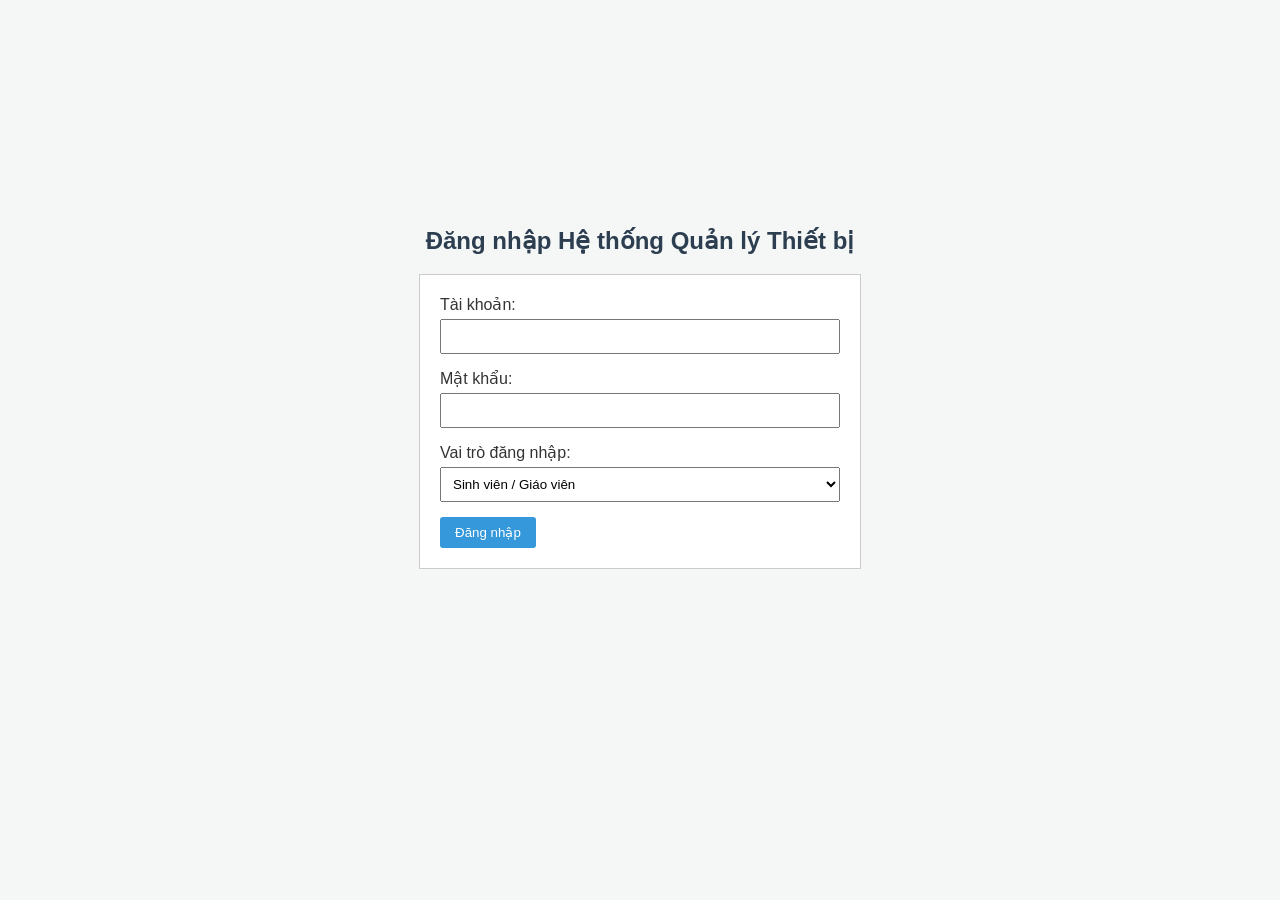
==== index.html @ f4c0f971 "Web demo 50%" ====
<!DOCTYPE html>
<html lang="en">
<head>
    <meta charset="UTF-8">
    <meta name="viewport" content="width=device-width, initial-scale=1.0">
    <title>Đăng nhập Hệ thống</title>
    <link rel="stylesheet" href="style.css">
</head>
<body>
    <div class="login-wrapper">
        <h2>Đăng nhập Hệ thống Quản lý Thiết bị</h2>
        <form id="loginForm">
            
            <label>Tài khoản:</label>
            <input type="text" id="username" required>
            
            <label>Mật khẩu:</label>
            <input type="password" id="password" required>
            
            <label>Vai trò đăng nhập:</label>
            <select id="role">
                <option value="sinhvien">Sinh viên / Giáo viên</option>
                <option value="admin">Quản trị viên (Admin)</option>
            </select>
            
            <button type="button" onclick="xuLyDangNhap()">Đăng nhập</button>
        </form>
    </div>

    <script src="main.js"></script>
</body>
</html>
---- style.css ----
body {
    font-family: Arial, sans-serif;
    background-color: #f4f7f6;
    color: #333;
    padding: 20px;
}

h1, h2 {
    color: #2c3e50;
}

table {
    width: 100%;
    border-collapse: collapse;
    margin-bottom: 20px;
    background-color: #fff;
}

th, td {
    border: 1px solid #ccc;
    padding: 10px;
    text-align: left;
}

th {
    background-color: #34495e;
    color: white;
}

form {
    background-color: #fff;
    padding: 20px;
    border: 1px solid #ccc;
    max-width: 400px;
}

input, select {
    width: 100%;
    padding: 8px;
    margin-top: 5px;
    margin-bottom: 15px;
    box-sizing: border-box;
}

button {
    padding: 8px 15px;
    background-color: #3498db;
    color: white;
    border: none;
    cursor: pointer;
    border-radius: 3px;
    margin-right: 5px;
}

button:hover {
    background-color: #2980b9;
}

.login-wrapper {
    display: flex;
    flex-direction: column;
    align-items: center;
    justify-content: center;
    height: 80vh; 
}

.header-container {
    display: flex;
    justify-content: space-between; 
    align-items: center; 
    margin-bottom: 10px;
}

.header-container h1 {
    margin: 0; 
}
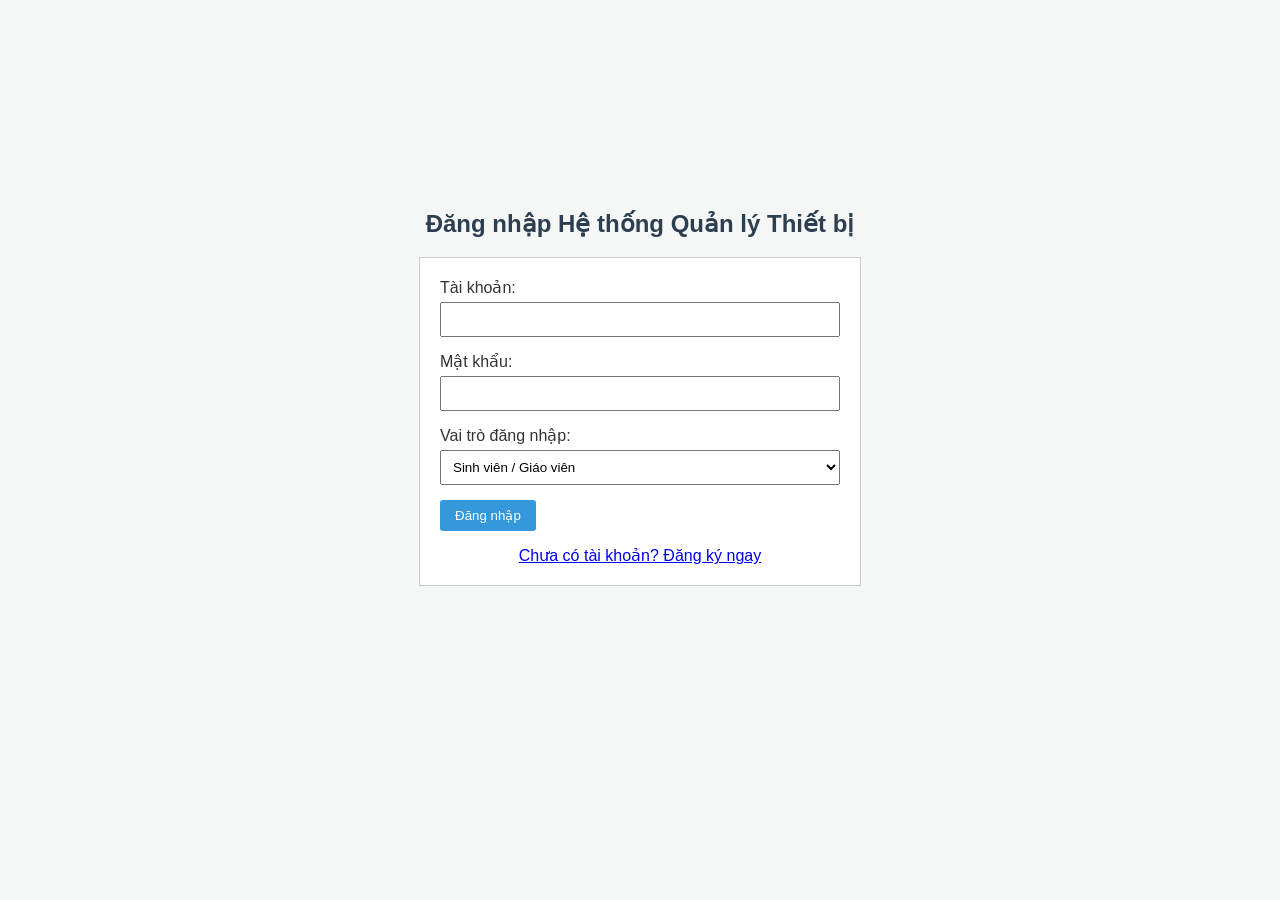
==== commit a633c903: "bổ sung tính năng đăng kí tài khoản" ====
--- a/index.html
+++ b/index.html
@@ -24,6 +24,10 @@
             </select>
             
             <button type="button" onclick="xuLyDangNhap()">Đăng nhập</button>
+            
+            <div style="margin-top: 15px; text-align: center;">
+                <a href="register.html">Chưa có tài khoản? Đăng ký ngay</a>
+            </div>
         </form>
     </div>
 
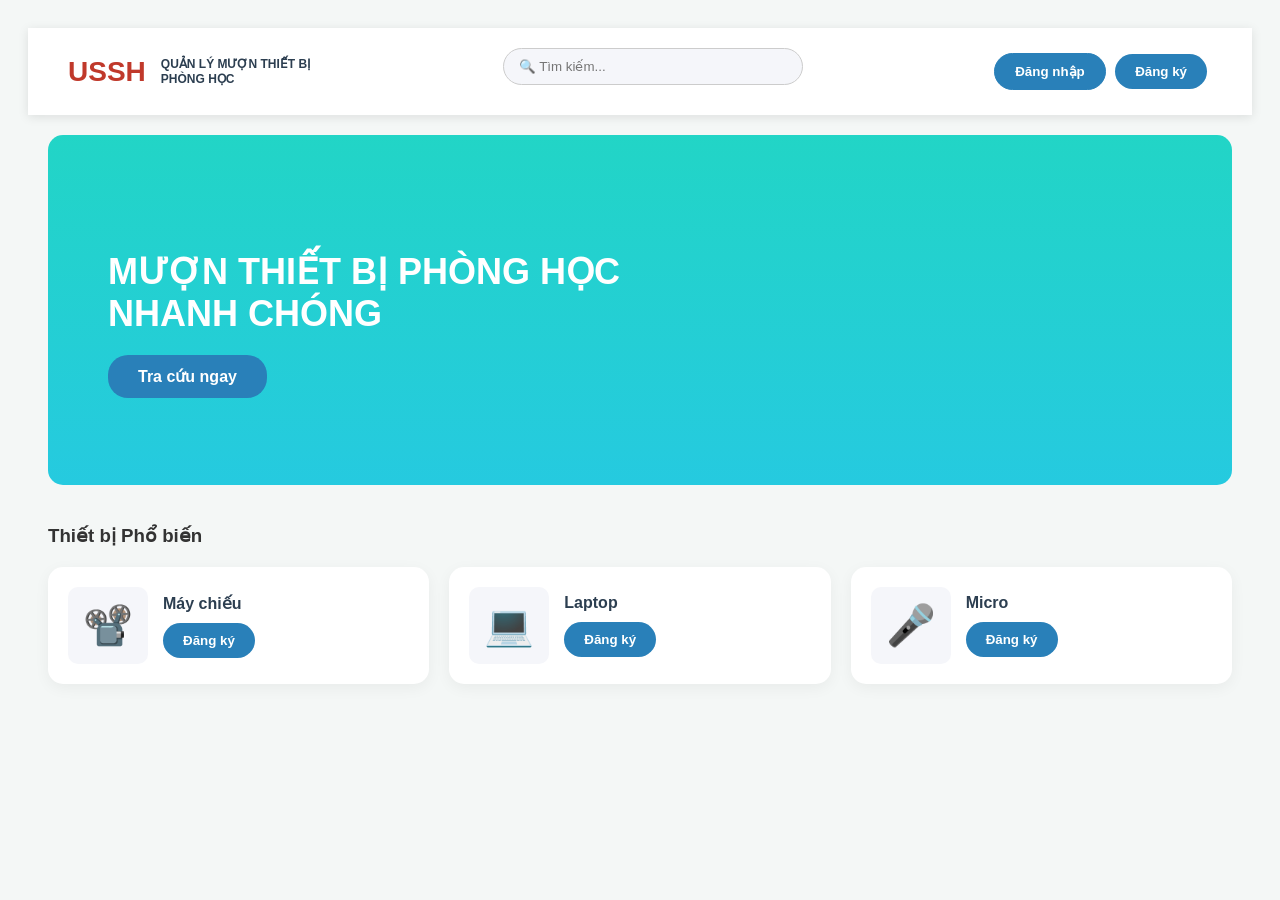
==== commit 2cb8aa5f: "tuỳ chỉnh lại các trang, bổ sung trang chủ" ====
--- a/index.html
+++ b/index.html
@@ -1,36 +1,62 @@
 <!DOCTYPE html>
-<html lang="en">
+<html lang="vi">
 <head>
     <meta charset="UTF-8">
-    <meta name="viewport" content="width=device-width, initial-scale=1.0">
-    <title>Đăng nhập Hệ thống</title>
+    <title>Quản lý Mượn thiết bị - Trang chủ</title>
     <link rel="stylesheet" href="style.css">
 </head>
 <body>
-    <div class="login-wrapper">
-        <h2>Đăng nhập Hệ thống Quản lý Thiết bị</h2>
-        <form id="loginForm">
+    <!-- Thanh điều hướng -->
+    <header class="navbar">
+        <div class="logo">
+            <h1 class="logo-highlight">USSH</h1>
+            <span class="logo-text">QUẢN LÝ MƯỢN THIẾT BỊ<br>PHÒNG HỌC</span>
+        </div>
+        <div class="search-bar">
+            <input type="text" placeholder="🔍 Tìm kiếm...">
+        </div>
+        <div class="auth-buttons">
+            <button class="btn-outline" onclick="window.location.href='login.html'">Đăng nhập</button>
+            <button class="btn-primary" onclick="window.location.href='register.html'">Đăng ký</button>
+        </div>
+    </header>
+
+    <!-- Banner chính -->
+    <section class="hero">
+        <div class="hero-content">
+            <h2>MƯỢN THIẾT BỊ PHÒNG HỌC<br>NHANH CHÓNG</h2>
+            <button class="btn-primary large-btn" onclick="window.location.href='login.html'">Tra cứu ngay</button>
+        </div>
+    </section>
+
+    <!-- Danh sách thiết bị phổ biến -->
+    <section class="popular-devices">
+        <h3>Thiết bị Phổ biến</h3>
+        <div class="device-grid">
+            <div class="device-card">
+                <div class="device-icon">📽️</div>
+                <div class="device-info">
+                    <h4>Máy chiếu</h4>
+                    <button class="btn-primary" onclick="window.location.href='login.html'">Đăng ký</button>
+                </div>
+            </div>
             
-            <label>Tài khoản:</label>
-            <input type="text" id="username" required>
-            
-            <label>Mật khẩu:</label>
-            <input type="password" id="password" required>
-            
-            <label>Vai trò đăng nhập:</label>
-            <select id="role">
-                <option value="sinhvien">Sinh viên / Giáo viên</option>
-                <option value="admin">Quản trị viên (Admin)</option>
-            </select>
-            
-            <button type="button" onclick="xuLyDangNhap()">Đăng nhập</button>
-            
-            <div style="margin-top: 15px; text-align: center;">
-                <a href="register.html">Chưa có tài khoản? Đăng ký ngay</a>
+            <div class="device-card">
+                <div class="device-icon">💻</div>
+                <div class="device-info">
+                    <h4>Laptop</h4>
+                    <button class="btn-primary" onclick="window.location.href='login.html'">Đăng ký</button>
+                </div>
             </div>
-        </form>
-    </div>
 
-    <script src="main.js"></script>
+            <div class="device-card">
+                <div class="device-icon">🎤</div>
+                <div class="device-info">
+                    <h4>Micro</h4>
+                    <button class="btn-primary" onclick="window.location.href='login.html'">Đăng ký</button>
+                </div>
+            </div>
+        </div>
+    </section>
 </body>
 </html>
--- a/style.css
+++ b/style.css
@@ -44,7 +44,7 @@
 
 button {
     padding: 8px 15px;
-    background-color: #3498db;
+    background-color: #0cb5df;
     color: white;
     border: none;
     cursor: pointer;
@@ -53,7 +53,7 @@
 }
 
 button:hover {
-    background-color: #2980b9;
+    background-color: #0cce83;
 }
 
 .login-wrapper {
@@ -73,4 +73,434 @@
 
 .header-container h1 {
     margin: 0; 
+}
+
+/* --- UI Trang Chủ --- */
+.navbar {
+    display: flex;
+    justify-content: space-between;
+    align-items: center;
+    background-color: #ffffff;
+    padding: 15px 40px;
+    box-shadow: 0 2px 10px rgba(0,0,0,0.1);
+}
+
+.logo {
+    display: flex;
+    align-items: center;
+    gap: 15px;
+}
+
+.logo-highlight {
+    color: #c0392b;
+    font-size: 28px;
+    margin: 0;
+}
+
+.logo-text {
+    font-size: 12px;
+    font-weight: bold;
+    color: #2c3e50;
+    line-height: 1.2;
+}
+
+.search-bar input {
+    padding: 10px 15px;
+    width: 300px;
+    border-radius: 20px;
+    border: 1px solid #ccc;
+    background-color: #f5f6fa;
+}
+
+.btn-primary {
+    background-color: #2980b9;
+    color: white;
+    border-radius: 20px;
+    padding: 10px 20px;
+    font-weight: bold;
+}
+
+.btn-outline {
+    background-color: #2980b9;
+    color: white;
+    border: 1px solid #2980b9;
+    border-radius: 20px;
+    padding: 10px 20px;
+    font-weight: bold;
+}
+
+/* Hero Section */
+.hero {
+    background: linear-gradient(rgba(11, 209, 193, 0.9), rgba(15, 197, 221, 0.9)), url('https://via.placeholder.com/1200x400') center/cover;
+    height: 350px;
+    display: flex;
+    align-items: center;
+    padding-left: 60px;
+    border-radius: 15px;
+    margin: 20px;
+    color: white;
+}
+
+.hero h2 {
+    font-size: 36px;
+    color: white;
+    margin-bottom: 20px;
+}
+
+.large-btn {
+    padding: 12px 30px;
+    font-size: 16px;
+    background-color: #2980b9;
+    color: white;
+}
+
+/* Device Section */
+.popular-devices {
+    margin: 40px 20px;
+}
+
+.device-grid {
+    display: flex;
+    gap: 20px;
+    margin-top: 20px;
+}
+
+.device-card {
+    background: white;
+    border-radius: 15px;
+    padding: 20px;
+    flex: 1;
+    display: flex;
+    align-items: center;
+    gap: 15px;
+    box-shadow: 0 4px 15px rgba(0,0,0,0.05);
+}
+
+.device-icon {
+    font-size: 40px;
+    background-color: #f5f6fa;
+    padding: 15px;
+    border-radius: 10px;
+}
+
+.device-info h4 {
+    margin: 0 0 10px 0;
+    color: #2c3e50;
+}
+
+/* --- UI Dashboard (Admin & Sinh viên) --- */
+.dashboard-body {
+    margin: 0;
+    padding: 0;
+    background-color: #f5f6fa;
+    font-family: Arial, sans-serif;
+}
+
+.dashboard-layout {
+    display: flex;
+    min-height: 100vh;
+}
+
+/* Sidebar */
+.sidebar {
+    width: 250px;
+    background-color: #2c3e50;
+    color: white;
+    padding: 20px;
+    display: flex;
+    flex-direction: column;
+}
+
+.sidebar-logo {
+    color: #e74c3c;
+    font-size: 32px;
+    font-weight: bold;
+    text-align: center;
+    margin-bottom: 30px;
+}
+
+.sidebar-user {
+    display: flex;
+    align-items: center;
+    gap: 15px;
+    margin-bottom: 30px;
+    padding-bottom: 20px;
+    border-bottom: 1px solid #34495e;
+}
+
+.sidebar-user .avatar {
+    font-size: 30px;
+    background-color: white;
+    border-radius: 50%;
+    padding: 5px;
+}
+
+.sidebar-user .user-info strong {
+    display: block;
+    font-size: 14px;
+}
+
+.sidebar-user .user-info span {
+    font-size: 12px;
+    color: #bdc3c7;
+}
+
+.sidebar-menu {
+    list-style: none;
+    padding: 0;
+    margin: 0;
+}
+
+.sidebar-menu li {
+    padding: 15px;
+    margin-bottom: 5px;
+    border-radius: 8px;
+    cursor: pointer;
+    color: #bdc3c7;
+}
+
+.sidebar-menu li:hover, .sidebar-menu li.active {
+    background-color: #34495e;
+    color: white;
+}
+
+/* Main Content */
+.main-content {
+    flex: 1;
+    padding: 30px;
+}
+
+.topbar {
+    display: flex;
+    justify-content: space-between;
+    align-items: center;
+    margin-bottom: 30px;
+}
+
+.topbar h2 {
+    margin: 0;
+    color: #2c3e50;
+}
+
+.topbar-actions {
+    display: flex;
+    gap: 15px;
+}
+
+.search-input {
+    padding: 8px 15px;
+    border-radius: 20px;
+    border: 1px solid #ccc;
+    width: 250px;
+}
+
+.btn-logout {
+    background-color: #e74c3c;
+    color: white;
+    border: none;
+    border-radius: 20px;
+    padding: 8px 20px;
+    cursor: pointer;
+}
+
+/* Stats Grid */
+.stats-grid {
+    display: grid;
+    grid-template-columns: repeat(4, 1fr);
+    gap: 20px;
+    margin-bottom: 30px;
+}
+
+.stat-card {
+    padding: 20px;
+    border-radius: 12px;
+    color: white;
+}
+
+.stat-card p {
+    margin: 0 0 10px 0;
+    font-size: 14px;
+}
+
+.stat-card h3 {
+    margin: 0;
+    font-size: 28px;
+}
+
+.bg-blue { background-color: #3498db; }
+.bg-green { background-color: #2ecc71; }
+.bg-red { background-color: #e74c3c; }
+.bg-yellow { background-color: #f1c40f; }
+
+/* Content Grid */
+.content-grid {
+    display: grid;
+    grid-template-columns: 1fr 1fr;
+    gap: 20px;
+}
+
+.chart-section, .table-section {
+    background: white;
+    padding: 20px;
+    border-radius: 12px;
+    box-shadow: 0 2px 10px rgba(0,0,0,0.05);
+}
+
+.chart-section h3, .table-section h3 {
+    margin-top: 0;
+    color: #2c3e50;
+    border-bottom: 1px solid #eee;
+    padding-bottom: 10px;
+}
+
+.chart-placeholder {
+    display: flex;
+    align-items: flex-end;
+    gap: 10px;
+    height: 150px;
+    padding-top: 20px;
+}
+
+.chart-placeholder .bar {
+    flex: 1;
+    background-color: #3498db;
+    border-radius: 3px 3px 0 0;
+}
+
+.data-table {
+    width: 100%;
+    border-collapse: collapse;
+}
+
+.data-table th, .data-table td {
+    padding: 10px;
+    text-align: left;
+    border-bottom: 1px solid #eee;
+    border: none;
+}
+
+.data-table th {
+    color: #7f8c8d;
+    font-size: 14px;
+    background-color: transparent;
+}
+
+.btn-icon {
+    border: none;
+    background: none;
+    cursor: pointer;
+    font-size: 16px;
+    border-radius: 50%;
+    width: 30px;
+    height: 30px;
+    display: inline-flex;
+    align-items: center;
+    justify-content: center;
+}
+
+.btn-approve { background-color: #e8f8f5; color: #2ecc71; }
+.btn-reject { background-color: #fdedec; color: #e74c3c; }
+
+/* --- Giao diện Đăng nhập / Đăng ký (Auth) --- */
+.auth-body {
+    background-color: #e9ecef;
+    display: flex;
+    justify-content: center;
+    align-items: center;
+    height: 100vh;
+    margin: 0;
+}
+
+.auth-container {
+    display: flex;
+    width: 900px;
+    background: white;
+    border-radius: 20px;
+    box-shadow: 0 10px 30px rgba(0,0,0,0.1);
+    overflow: hidden;
+}
+
+.auth-banner {
+    flex: 1;
+    background-color: #2980b9;
+    color: white;
+    padding: 50px;
+    display: flex;
+    flex-direction: column;
+    justify-content: center;
+}
+
+.auth-logo {
+    color: #e74c3c;
+    font-size: 48px;
+    margin-bottom: 20px;
+    text-shadow: 2px 2px 4px rgba(0,0,0,0.2);
+    font-weight: 900;
+}
+
+.auth-banner h2 {
+    color: white;
+    font-size: 36px;
+    margin: 0;
+    line-height: 1.2;
+}
+
+.auth-banner h3 {
+    font-size: 24px;
+    font-weight: 400;
+    margin-top: 10px;
+    color: #ecf0f1;
+}
+
+.auth-form-section {
+    flex: 1;
+    padding: 50px;
+    background: white;
+}
+
+.auth-tabs {
+    display: flex;
+    gap: 30px;
+    margin-bottom: 30px;
+    border-bottom: 2px solid #eee;
+    padding-bottom: 10px;
+}
+
+.auth-tabs .tab {
+    text-decoration: none;
+    color: #7f8c8d;
+    font-weight: bold;
+    font-size: 18px;
+}
+
+.auth-tabs .tab.active {
+    color: #2980b9;
+    border-bottom: 3px solid #2980b9;
+    padding-bottom: 10px;
+    margin-bottom: -12px;
+}
+
+.auth-form {
+    background: transparent;
+    border: none;
+    padding: 0;
+    max-width: 100%;
+}
+
+.auth-form input, .auth-form select {
+    background-color: #f5f6fa;
+    border: none;
+    border-radius: 8px;
+    padding: 12px 15px;
+    margin-bottom: 20px;
+    width: 100%;
+    box-sizing: border-box;
+}
+
+.auth-btn {
+    width: 100%;
+    padding: 12px;
+    font-size: 16px;
+    border-radius: 8px;
+    margin-top: 10px;
 }
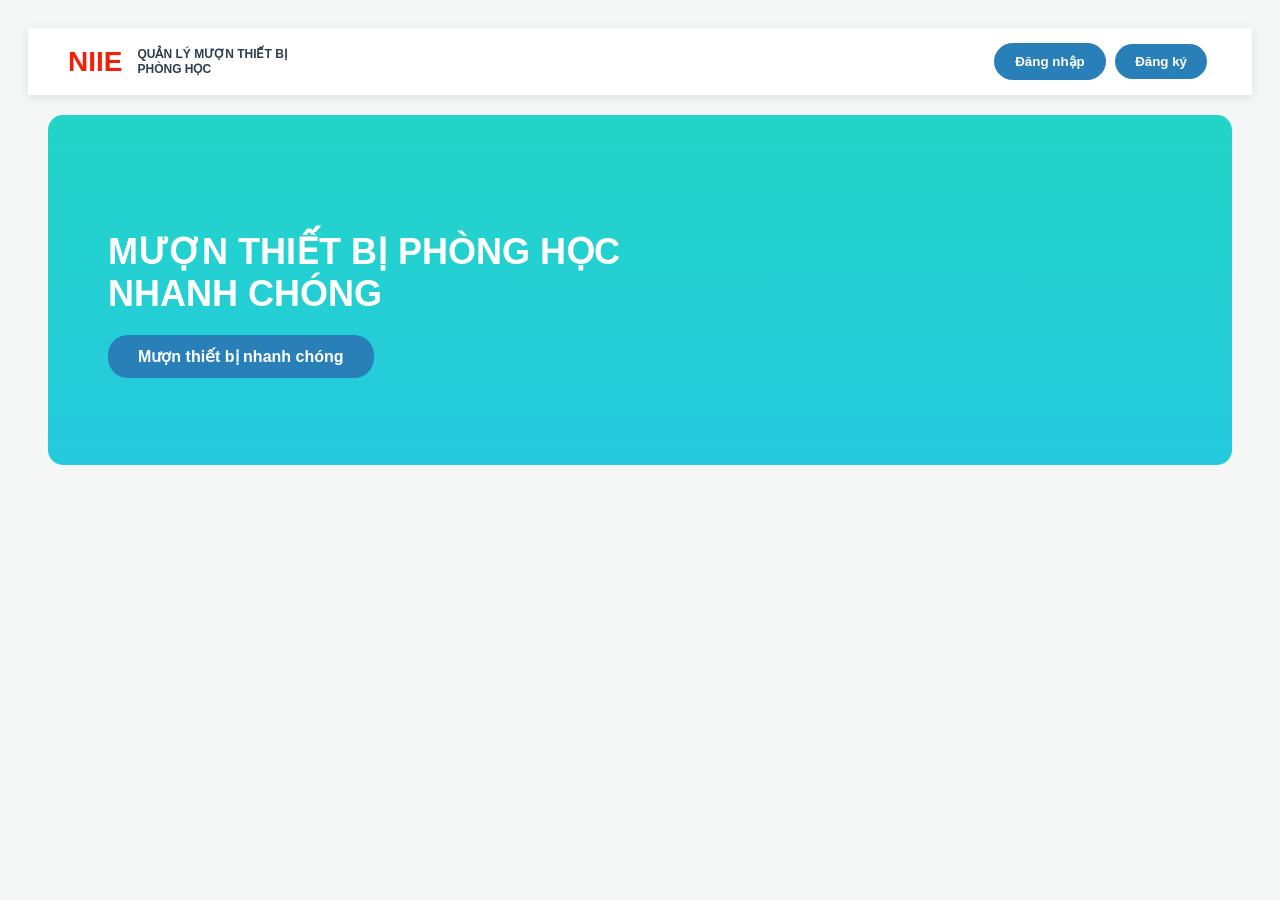
==== commit 880aef00: "chỉnh sửa lại các tính năng, dần hoàn thiện các trang" ====
--- a/index.html
+++ b/index.html
@@ -6,57 +6,29 @@
     <link rel="stylesheet" href="style.css">
 </head>
 <body>
-    <!-- Thanh điều hướng -->
     <header class="navbar">
         <div class="logo">
-            <h1 class="logo-highlight">USSH</h1>
+            <h1 class="logo-highlight">NIIE</h1>
             <span class="logo-text">QUẢN LÝ MƯỢN THIẾT BỊ<br>PHÒNG HỌC</span>
         </div>
-        <div class="search-bar">
-            <input type="text" placeholder="🔍 Tìm kiếm...">
-        </div>
-        <div class="auth-buttons">
+        
+        <div class="auth-buttons" id="auth_section">
             <button class="btn-outline" onclick="window.location.href='login.html'">Đăng nhập</button>
             <button class="btn-primary" onclick="window.location.href='register.html'">Đăng ký</button>
         </div>
     </header>
 
-    <!-- Banner chính -->
     <section class="hero">
         <div class="hero-content">
             <h2>MƯỢN THIẾT BỊ PHÒNG HỌC<br>NHANH CHÓNG</h2>
-            <button class="btn-primary large-btn" onclick="window.location.href='login.html'">Tra cứu ngay</button>
+            <button class="btn-primary large-btn" id="btn_hero_action" onclick="window.location.href='login.html'">Mượn thiết bị nhanh chóng</button>
         </div>
     </section>
 
-    <!-- Danh sách thiết bị phổ biến -->
-    <section class="popular-devices">
-        <h3>Thiết bị Phổ biến</h3>
-        <div class="device-grid">
-            <div class="device-card">
-                <div class="device-icon">📽️</div>
-                <div class="device-info">
-                    <h4>Máy chiếu</h4>
-                    <button class="btn-primary" onclick="window.location.href='login.html'">Đăng ký</button>
-                </div>
-            </div>
-            
-            <div class="device-card">
-                <div class="device-icon">💻</div>
-                <div class="device-info">
-                    <h4>Laptop</h4>
-                    <button class="btn-primary" onclick="window.location.href='login.html'">Đăng ký</button>
-                </div>
-            </div>
-
-            <div class="device-card">
-                <div class="device-icon">🎤</div>
-                <div class="device-info">
-                    <h4>Micro</h4>
-                    <button class="btn-primary" onclick="window.location.href='login.html'">Đăng ký</button>
-                </div>
-            </div>
-        </div>
-    </section>
+    <div id="ds_thietbi_trangchu" style="display: flex; gap: 20px; justify-content: center; flex-wrap: wrap; margin-top: 20px; padding-bottom: 40px;">
+        <!-- Dữ liệu render từ JS -->
+    </div>
+    
+    <script src="main.js"></script>
 </body>
 </html>
--- a/style.css
+++ b/style.css
@@ -92,7 +92,7 @@
 }
 
 .logo-highlight {
-    color: #c0392b;
+    color: #f51e06;
     font-size: 28px;
     margin: 0;
 }
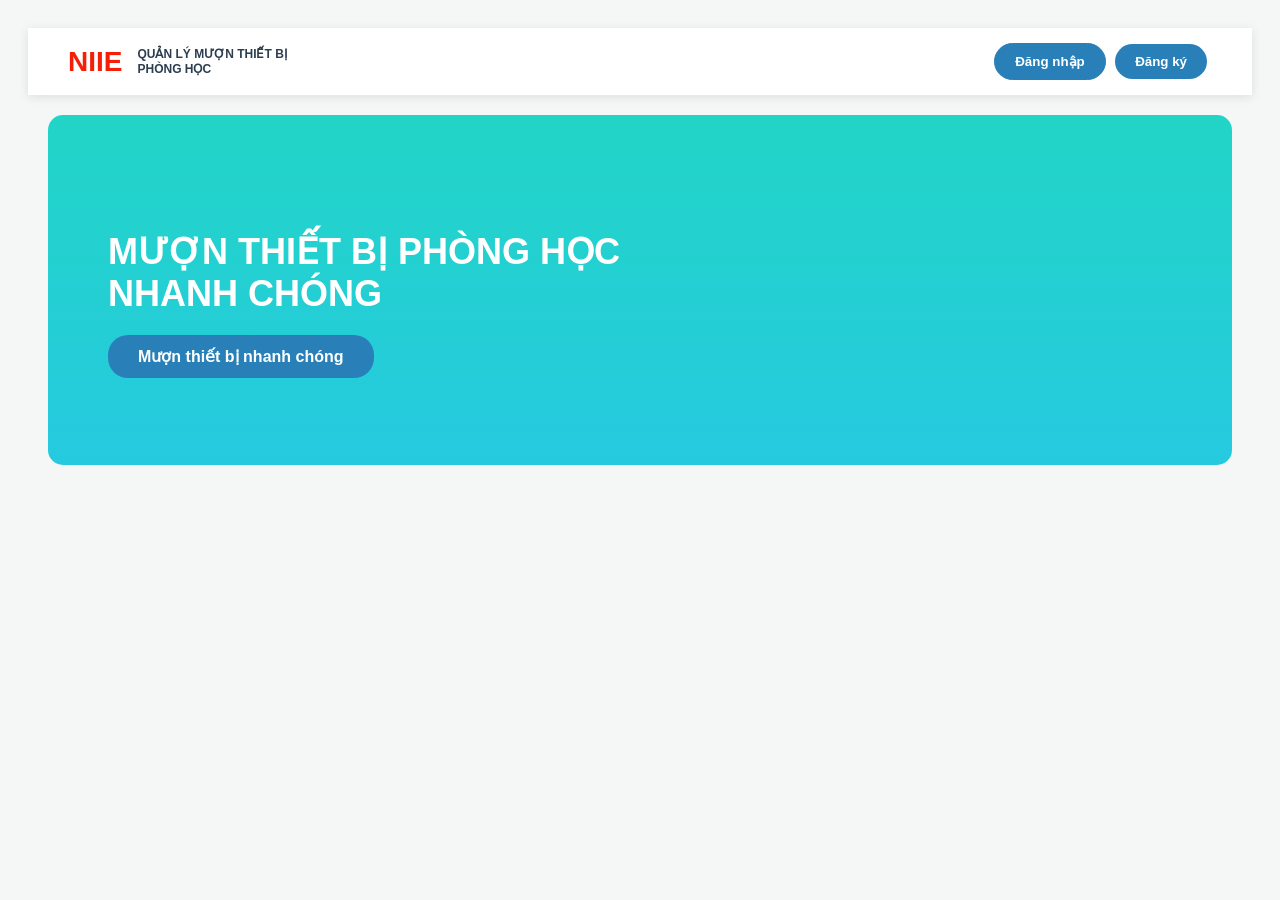
==== commit 941a4d85: "thêm tác vụ điều chỉnh thiết bị của trang Admin" ====
--- a/index.html
+++ b/index.html
@@ -2,6 +2,7 @@
 <html lang="vi">
 <head>
     <meta charset="UTF-8">
+    <meta name="viewport" content="width=device-width, initial-scale=1.0">
     <title>Quản lý Mượn thiết bị - Trang chủ</title>
     <link rel="stylesheet" href="style.css">
 </head>
